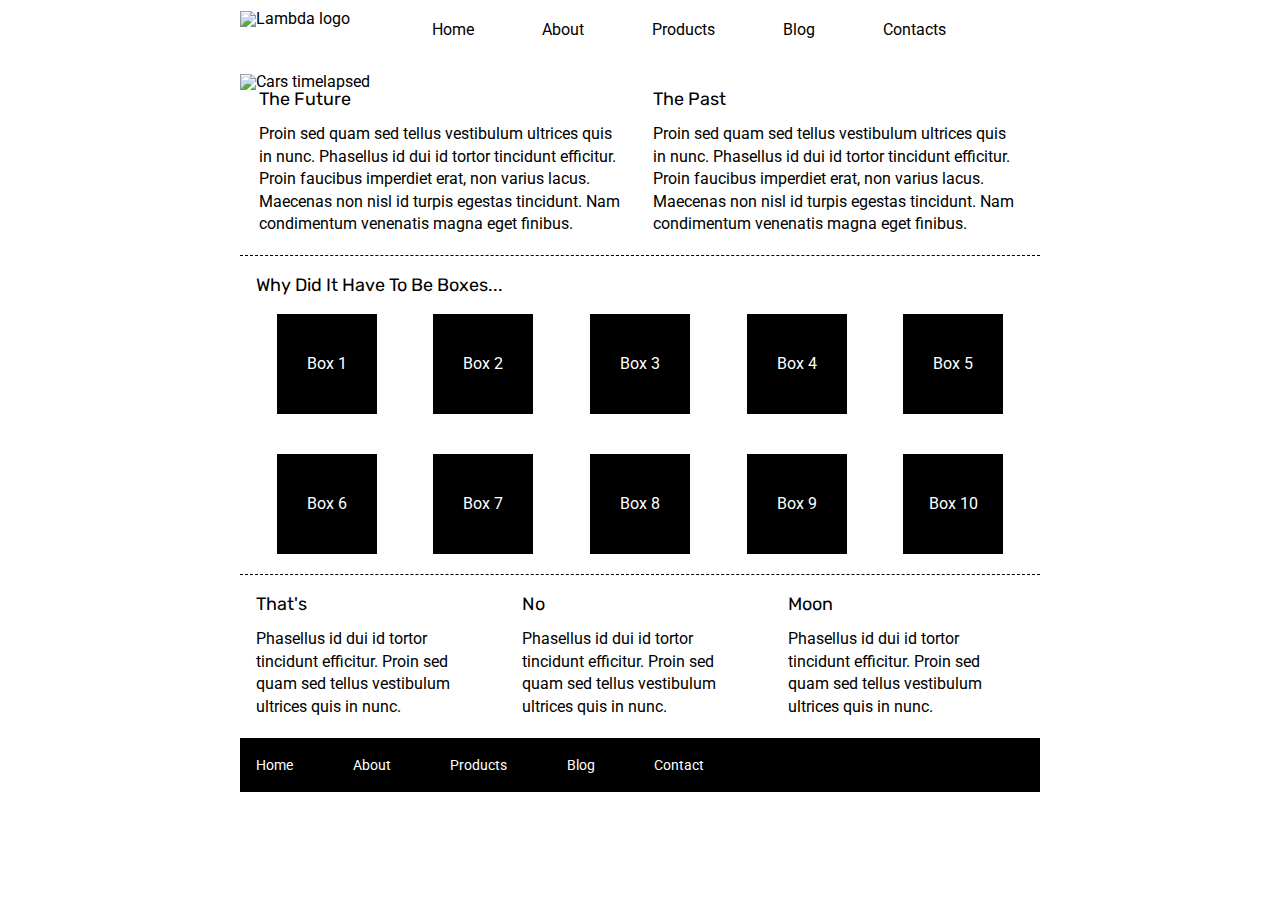
==== index.html @ 4141e8a0 "top nav and image" ====
<!doctype html>

<html lang="en">
<head>
  <meta charset="utf-8">

  <title>Sprint Challenge - Home</title>

  <link href="https://fonts.googleapis.com/css?family=Roboto|Rubik" rel="stylesheet">
  <link rel="stylesheet" href="css/index.css">

</head>

<body>
    <div class="container">
        <header>
             <div class="logo">
                <img src="./img/lambda-black.png" alt="Lambda logo">
             </div>
             <nav class="top-links">
                 <a href="#">Home</a>
                 <a href="about.html">About</a>
                 <a href="#">Products</a>
                 <a href="#">Blog</a>
                 <a href="#">Contacts</a>
                </nav>
                <div class="top-image">
                    <img src="./img/jumbo.jpg" alt="Cars timelapsed">
                </div>
        </header>
   
        <section class="top-content">
            <div class="text-container">
                <h2>The Future</h2>
                <p>Proin sed quam sed tellus vestibulum ultrices quis in nunc. Phasellus id dui id tortor tincidunt efficitur. Proin faucibus imperdiet erat, non varius lacus. Maecenas non nisl id turpis egestas tincidunt. Nam condimentum venenatis magna eget finibus.</p>
            </div>
            <div class="text-container">
                <h2>The Past</h2>
                <p>Proin sed quam sed tellus vestibulum ultrices quis in nunc. Phasellus id dui id tortor tincidunt efficitur. Proin faucibus imperdiet erat, non varius lacus. Maecenas non nisl id turpis egestas tincidunt. Nam condimentum venenatis magna eget finibus.</p>
            </div>
        </section>
        
        <section class="middle-content">
        
            <h2>Why Did It Have To Be Boxes...</h2>
            
            <div class="boxes">
                <div class="box">Box 1</div>
                <div class="box">Box 2</div>
                <div class="box">Box 3</div>
                <div class="box">Box 4</div>
                <div class="box">Box 5</div>
                <div class="box">Box 6</div>
                <div class="box">Box 7</div>
                <div class="box">Box 8</div>
                <div class="box">Box 9</div>
                <div class="box">Box 10</div>
            </div>
        
        </section>

        <section class="bottom-content">

            <div class="text-container">
                <h2>That's</h2>
                <p>Phasellus id dui id tortor tincidunt efficitur. Proin sed quam sed tellus vestibulum ultrices quis in nunc.</p>
            </div>
            <div class="text-container">
                <h2>No</h2>
                <p>Phasellus id dui id tortor tincidunt efficitur. Proin sed quam sed tellus vestibulum ultrices quis in nunc.</p>
            </div>
            <div class="text-container">
                <h2>Moon</h2>
                <p>Phasellus id dui id tortor tincidunt efficitur. Proin sed quam sed tellus vestibulum ultrices quis in nunc.</p>
            </div>

        </section>
        
        <footer>
            <nav>
                <a href="#">Home</a>
                <a href="#">About</a>
                <a href="#">Products</a>
                <a href="#">Blog</a>
                <a href="#">Contact</a>
            </nav>
        </footer>
    </div><!-- container -->        
</body>
</html>
---- css/index.css ----
/* http://meyerweb.com/eric/tools/css/reset/ 
   v2.0 | 20110126
   License: none (public domain)
*/

html, body, div, span, applet, object, iframe,
h1, h2, h3, h4, h5, h6, p, blockquote, pre,
a, abbr, acronym, address, big, cite, code,
del, dfn, em, img, ins, kbd, q, s, samp,
small, strike, strong, sub, sup, tt, var,
b, u, i, center,
dl, dt, dd, ol, ul, li,
fieldset, form, label, legend,
table, caption, tbody, tfoot, thead, tr, th, td,
article, aside, canvas, details, embed, 
figure, figcaption, footer, header, hgroup, 
menu, nav, output, ruby, section, summary,
time, mark, audio, video {
	margin: 0;
	padding: 0;
	border: 0;
	font-size: 100%;
	font: inherit;
	vertical-align: baseline;
}
/* HTML5 display-role reset for older browsers */
article, aside, details, figcaption, figure, 
footer, header, hgroup, menu, nav, section {
	display: block;
}
body {
	line-height: 1;
}
ol, ul {
	list-style: none;
}
blockquote, q {
	quotes: none;
}
blockquote:before, blockquote:after,
q:before, q:after {
	content: '';
	content: none;
}
table {
	border-collapse: collapse;
	border-spacing: 0;
}

* {
    box-sizing: border-box;
}

html, body {
    height: 100%;
    font-family: 'Roboto', sans-serif;
}

h1, h2, h3, h4, h5 {
    font-size: 18px;
    margin-bottom: 15px;
    font-family: 'Rubik', sans-serif;
}

p {
    line-height: 1.4;
}

.container {
    width: 800px;
    margin: 0 auto;
}

header {
    display: flex;
    justify-content: space-between;
    align-items: center;
    flex-wrap: wrap;
    
}

.logo {
    width: 20%;
}
.top-links {
    width: 80%;
    margin-top: 2.8%;
    
}

.top-links a{
    margin-left: 5%;
    margin-right: 5%;
    color: black;
    text-decoration: none;
    
}

.top-image {
    margin-top: 4.5%;
}

.top-content {
    display: flex;
    flex-wrap: wrap;
    justify-content: space-evenly;
    margin-bottom: 20px;
    border-bottom: 1px dashed black;
}

.top-content .text-container {
    width: 48%;
    padding: 0 1%;
    padding-bottom: 20px;  
}

.middle-content {
    margin-bottom: 20px;
    border-bottom: 1px dashed black;
}

.middle-content h2 {
    padding: 0 2%;
    margin-bottom: 0;
}

.middle-content .boxes {
    display: flex;
    flex-wrap: wrap;
    justify-content: space-evenly;
}

.middle-content .boxes .box {
    width: 12.5%;
    height: 100px;
    background: black;
    margin: 20px 2.5%;
    color: white;
    display: flex;
    align-items: center;
    justify-content: center;
}

.bottom-content {
    display: flex;
    margin: 0 2% 20px;
    justify-content: space-around;
}

.bottom-content .text-container {
    padding-right: 4%;
}

.bottom-content .text-container:last-child {
    padding-right: 0;
}

footer {
    width: 100%;
    background: black;
}

footer nav {
    width: 60%;
    display: flex;
    justify-content: space-between;
    align-items: center;
    padding: 20px 2%;
    font-size: 14px;
}

footer nav a {
    color: white;
    text-decoration: none;
}
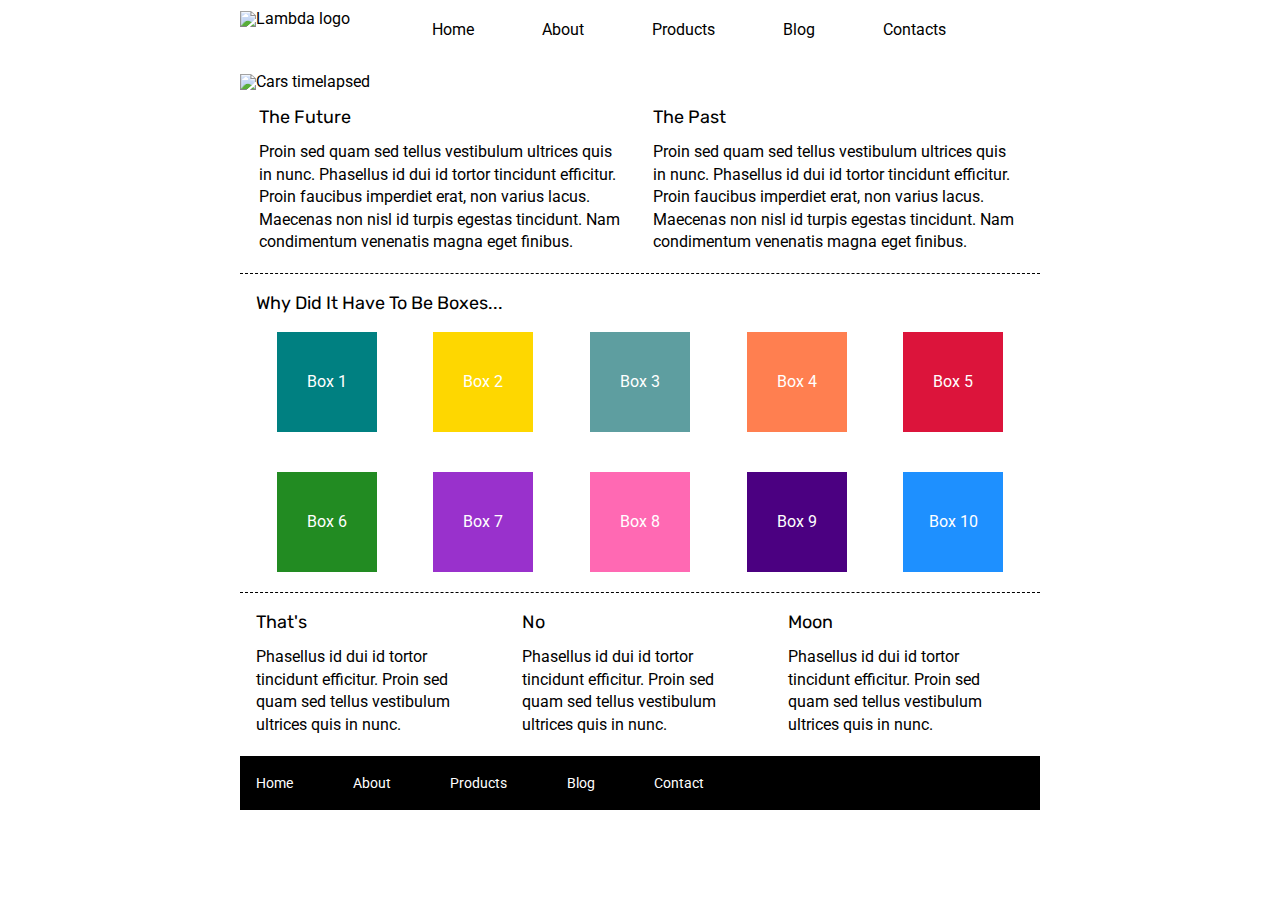
==== commit 19e7b541: "index.html complete" ====
--- a/index.html
+++ b/index.html
@@ -45,16 +45,16 @@
             <h2>Why Did It Have To Be Boxes...</h2>
             
             <div class="boxes">
-                <div class="box">Box 1</div>
-                <div class="box">Box 2</div>
-                <div class="box">Box 3</div>
-                <div class="box">Box 4</div>
-                <div class="box">Box 5</div>
-                <div class="box">Box 6</div>
-                <div class="box">Box 7</div>
-                <div class="box">Box 8</div>
-                <div class="box">Box 9</div>
-                <div class="box">Box 10</div>
+                <div class="box b1">Box 1</div>
+                <div class="box b2">Box 2</div>
+                <div class="box b3">Box 3</div>
+                <div class="box b4">Box 4</div>
+                <div class="box b5">Box 5</div>
+                <div class="box b6">Box 6</div>
+                <div class="box b7">Box 7</div>
+                <div class="box b8">Box 8</div>
+                <div class="box b9">Box 9</div>
+                <div class="box b10">Box 10</div>
             </div>
         
         </section>
--- a/css/index.css
+++ b/css/index.css
@@ -98,6 +98,7 @@
 
 .top-image {
     margin-top: 4.5%;
+    margin-bottom: 2.25%;
 }
 
 .top-content {
@@ -133,12 +134,51 @@
 .middle-content .boxes .box {
     width: 12.5%;
     height: 100px;
-    background: black;
     margin: 20px 2.5%;
     color: white;
     display: flex;
     align-items: center;
     justify-content: center;
+}
+
+.b1 {
+    background-color: #008081;
+}
+
+.b2 {
+    background-color: #fed700;
+}
+
+.b3 {
+    background-color: #5e9ea0;
+}
+
+.b4 {
+    background-color: #ff7f50;
+}
+
+.b5 {
+    background-color: #dc143b;
+}
+
+.b6 {
+    background-color: #228b22;
+}
+
+.b7 {
+    background-color: #9931cc;
+}
+
+.b8 {
+    background-color: #ff69b3;
+}
+
+.b9 {
+    background-color: #4b0081;
+}
+
+.b10 {
+    background-color: #1e90ff;
 }
 
 .bottom-content {
@@ -172,4 +212,5 @@
 footer nav a {
     color: white;
     text-decoration: none;
-}+}
+
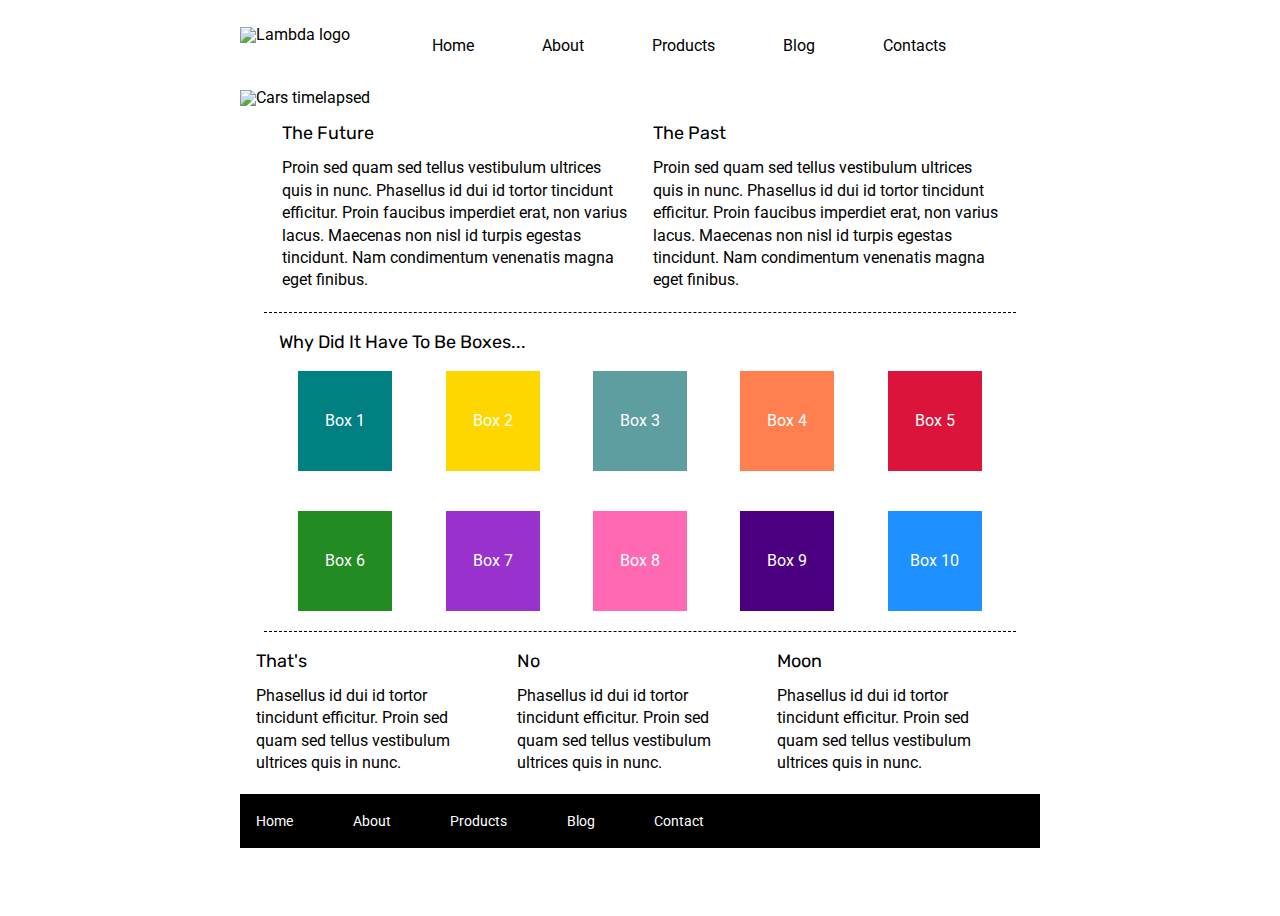
==== commit 4647b34c: "finished project" ====
--- a/index.html
+++ b/index.html
@@ -79,7 +79,7 @@
         <footer>
             <nav>
                 <a href="#">Home</a>
-                <a href="#">About</a>
+                <a href="about.html">About</a>
                 <a href="#">Products</a>
                 <a href="#">Blog</a>
                 <a href="#">Contact</a>
--- a/css/index.css
+++ b/css/index.css
@@ -49,6 +49,7 @@
 
 * {
     box-sizing: border-box;
+    max-width: 100%;
 }
 
 html, body {
@@ -76,6 +77,7 @@
     justify-content: space-between;
     align-items: center;
     flex-wrap: wrap;
+    margin-top: 2%;
     
 }
 
@@ -214,3 +216,63 @@
     text-decoration: none;
 }
 
+section {
+    width: 94%;
+    margin: 0 auto;
+}
+
+.bottom-border {
+    border-bottom: 1px dashed black;
+    width: 59%;
+    position: absolute;
+    right: 0;
+    left: 0;
+    margin: 2% auto;
+}
+
+.section-border {
+    border-bottom: 1px dashed black;
+    margin-bottom: 16.5%;
+ 
+}
+
+.num2 {
+    width: 94%;
+    margin-top: 7%;
+    display: flex;
+    flex-wrap: wrap;
+    justify-content: space-between;
+}
+
+.num2-flex {
+    width: 48%;
+    
+     
+}
+
+h4 {
+    margin-top: 2.5%;
+}
+
+button {
+    display: block;
+    margin: 5% 0;
+   
+    background-color: white;
+    border: 2.5px black solid;
+    border-radius: 10px;
+    padding: 2% 4%;
+}
+
+button a {
+    color: black;
+    text-decoration: none;
+}
+
+section h4 {
+    margin-top: 0;
+}
+
+.last-p {
+    margin-bottom: 5.5%;
+}